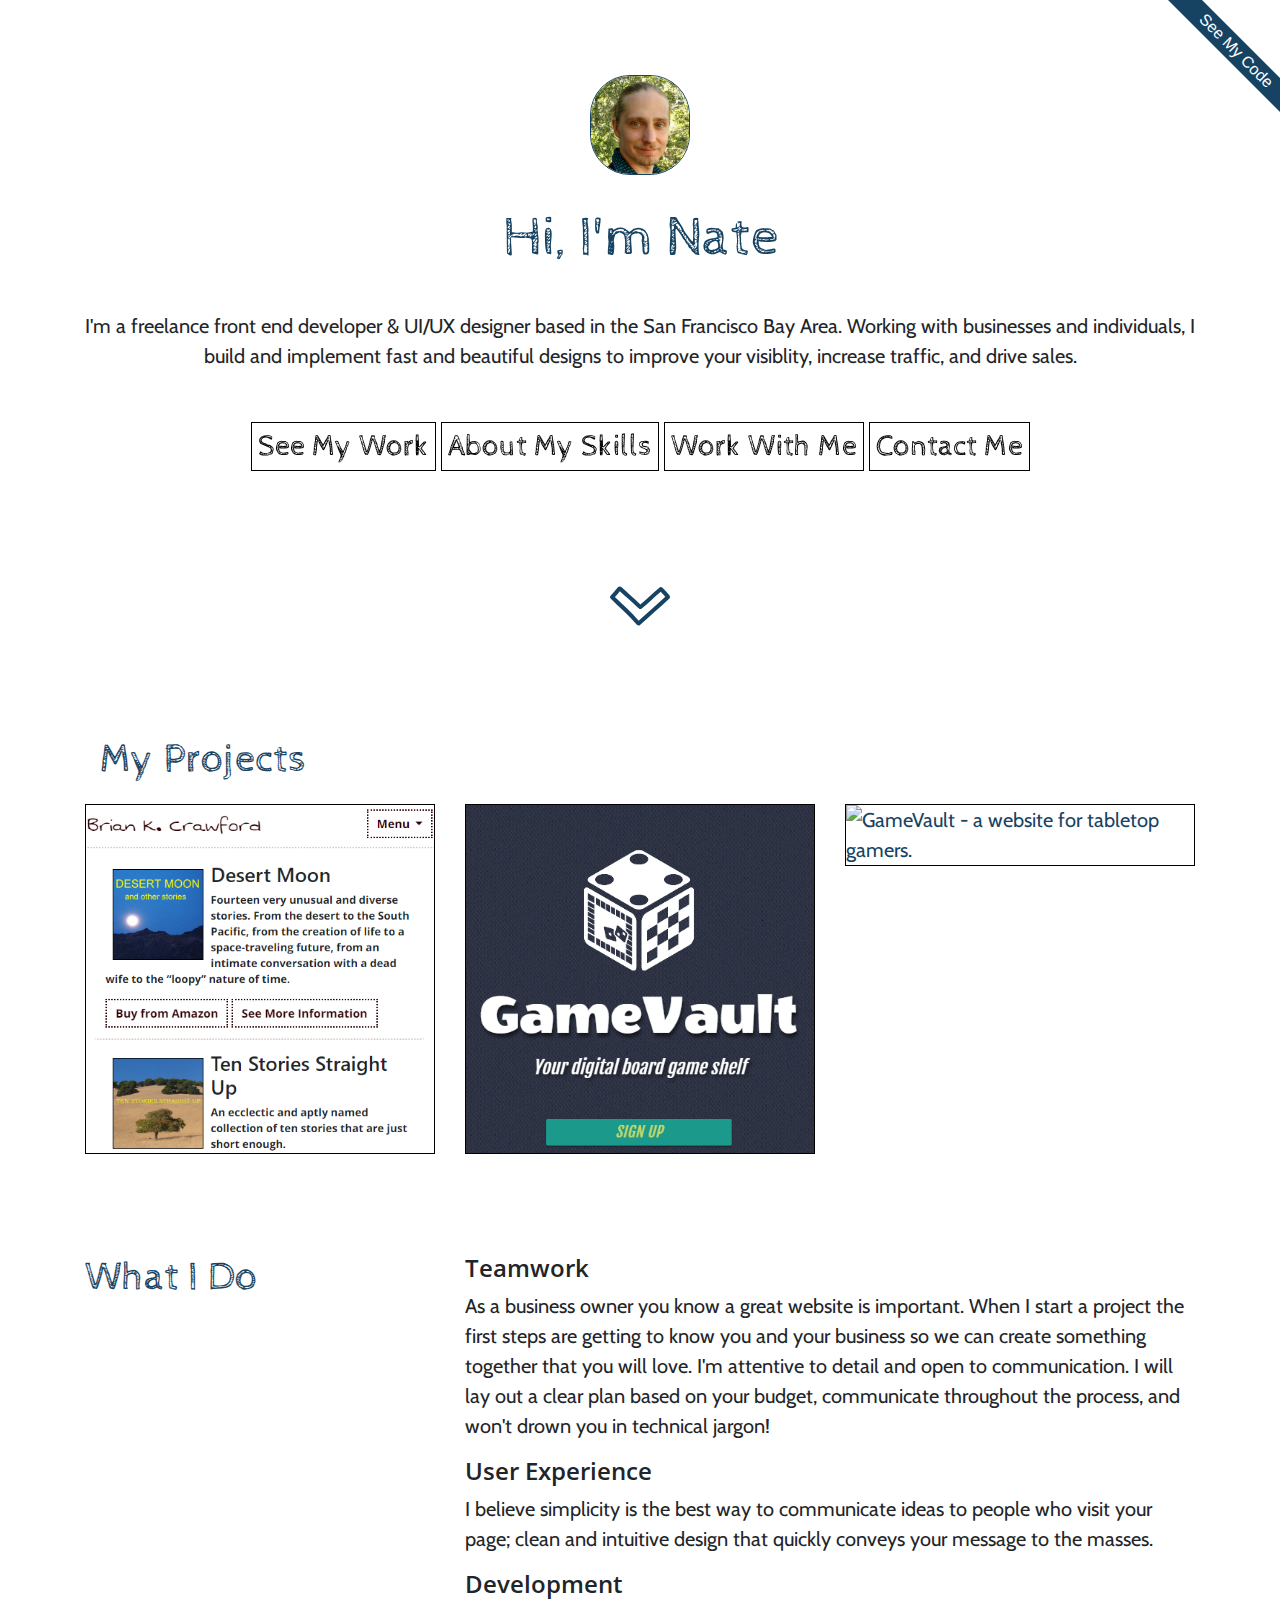
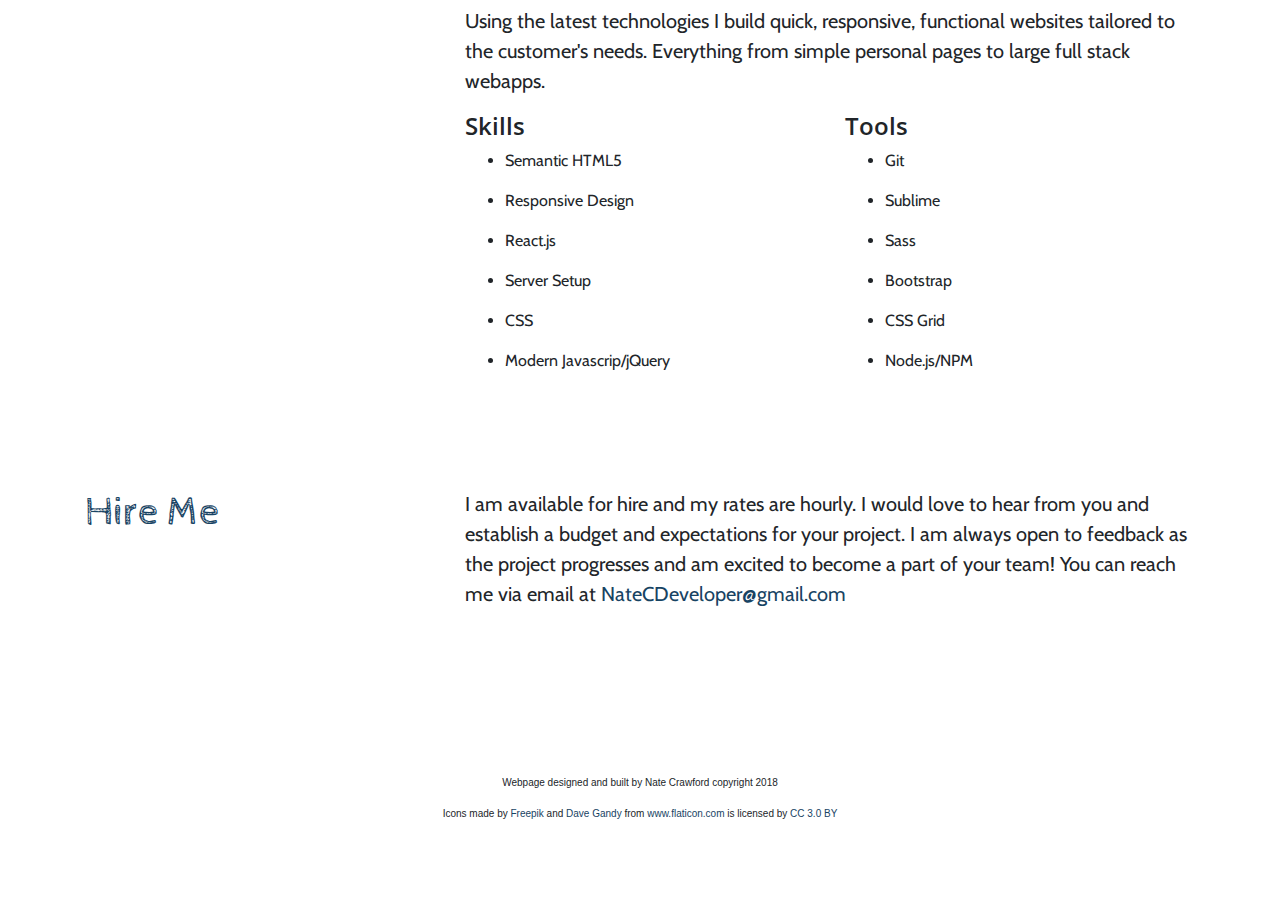
==== index.html @ 7523b6d5 "mobile and large views have portait" ====
<!DOCTYPE html>
<html lang="en">
  <head>

    <meta charset="UTF-8">
    <meta name="viewport" content="width=device-width, initial-scale=1.0"/>
    <meta name="Copyright" content="Copyright Nathan Crawford 2018. All Rights Reserved."/>
    <meta name="Author" content="Nathan Crawford"/>
    <meta name="Description" content="I'm Nate, a freelance web developer based in Marin County."/>
    <meta name="viewport" content="width=device-width, initial-scale=1.0">
    <link rel="icon" href="./favicon.ico" type="image/x-icon"/>
    <title>Nathan Crawford | Homepage</title>
    <!-- Import Fonts -->
      <link rel="stylesheet"
            href="https://fonts.googleapis.com/css?family=Open+Sans:400,700|Cabin+Sketch|Cabin">
    <!-- Bootstrap CDN -->
      <link rel="stylesheet"
            href="https://maxcdn.bootstrapcdn.com/bootstrap/4.0.0/css/bootstrap.min.css"
            integrity="sha384-Gn5384xqQ1aoWXA+058RXPxPg6fy4IWvTNh0E263XmFcJlSAwiGgFAW/dAiS6JXm"
            crossorigin="anonymous">
    <!-- AOS Stylesheet -->
      <link rel="stylesheet"
            media="screen and (min-width: 800px)"
            href="./aos/aos.css">
    <!-- Stylesheet -->
      <link rel="stylesheet" href="css/style.css">

  </head>
  <body>

    <div id="top-right-ribbon" data-aos="fade-left">
      <a target="_blank" href="https://github.com/ArbutusNate">
        <img class="gh-mark" src="./assets/github-logo.svg"></img>
        </br>
        <div id="ribbon-interior">
          <p>See My Code</p>
        </div>
      </a>
    </div>

    <div id="img-frame" class="container" data-aos="fade-right">
      <img src="./assets/me_pic_cropped.jpg" alt="Nate, your friendly neighborhood coder!" id="profile-pic">
    </div>

    <section class="container text-center" id="intro" data-aos="fade-down">
        <div>
          <h1> Hi, I'm Nate </h1>
        </div>

        <div>
          <p> I'm a freelance front end developer & UI/UX designer based in the San Francisco Bay Area. Working with businesses and individuals, I build and implement fast and beautiful designs to improve your visiblity, increase traffic, and drive sales.</p>
        </div>

        <div class="center-block">
          <button class="hvr-sweep-to-right" data-name="#work">See My Work</button>
          <button class="hvr-sweep-to-right" data-name="#about">About My Skills</button>
          <button class="hvr-sweep-to-right" data-name="#hire">Work With Me</button>
          <button class="hvr-sweep-to-right" href="mailto:natecdeveloper@gmail.com">Contact Me</button>
        </div>
    </section>

    <div class="text-center" data-aos="fade-down">
      <img id="down-arrow" src="./assets/down-arrow-sketch.svg" alt="down-arrow-icon"/>
    </div>

    <section class="container" id="work" data-aos="fade-left">

        <div class="col-sm-4">
          <h3> My Projects </h3>
        </div>

      <div class="row justify-content-center">
        <div class="col-xs-4 col-md-4 work-link justify-content-center">
          <a href="https://briancrawford.info">
            <img src="./assets/brian-home-edit.png"
              alt="briancrawford.info - a page for a local author."
              class="img-responsive"/>
          </a>
        </div>
        <div class="col-xs-4 col-md-4 work-link justify-content-center">
          <a href="https://game-vault.herokuapp.com/">
            <img src="./assets/bg-home-edit.png"
              alt="GameVault - a website for tabletop gamers."
              class="img-responsive">
          </a>
        </div>
        <div class="col-xs-4 col-md-4 work-link justify-content-center">
          <a href="https://arthub-project.herokuapp.com/">
            <img src="./assets/arthub-home.PNG"
              alt="GameVault - a website for tabletop gamers."
              class="img-responsive">
          </a>
        </div>
      </div>

    </section>

    <section class="container" id="about" data-aos="fade-right">

      <div class="row">
          <div class="col-sm-4">
            <h3> What I Do </h3>
          </div>

          <div class="col-sm-8">

            <h4> Teamwork </h4>
            <p> As a business owner you know a great website is important. When I start a project the first steps are getting to know you and your business so we can create something together that you will love. I'm attentive to detail and open to communication. I will lay out a clear plan based on your budget, communicate throughout the process, and won't drown you in technical jargon!  </p>

            <h4> User Experience </h4>
            <p> I believe simplicity is the best way to communicate ideas to people who visit your page; clean and intuitive design that quickly conveys your message to the masses. </p>

            <h4> Development </h4>
            <p> Using the latest technologies I build quick, responsive, functional websites tailored to the customer's needs. Everything from simple personal pages to large full stack webapps. </p>

            <div class="row">

              <div class="col">
                <h4> Skills </h4>
                <ul>
                  <li>
                    <p> Semantic HTML5 </p>
                  </li>
                  <li>
                    <p> Responsive Design </p>
                  </li>
                  <li>
                    <p> React.js </p>
                  </li>
                  <li>
                    <p> Server Setup </p>
                  </li>
                  <li>
                    <p> CSS </p>
                  </li>
                  <li>
                    <p> Modern Javascrip/jQuery </p>
                  </li>
                </ul>
              </div>

              <div class="col">
                <h4> Tools </h4>
                <ul>
                  <li>
                    <p> Git </p>
                  </li>
                  <li>
                    <p> Sublime </p>
                  </li>
                  <li>
                    <p> Sass </p>
                  </li>
                  <li>
                    <p> Bootstrap </p>
                  </li>
                  <li>
                    <p> CSS Grid </p>
                  </li>
                  <li>
                    <p> Node.js/NPM </p>
                  </li>
                </ul>
              </div>

            </div>
          </div>
      </div>

    </section>

    <section class="container" id="hire" data-aos="fade-left">

      <div class="row">

        <div class="col-sm-4">
          <h3> Hire Me </h3>
        </div>
        <div class="col-sm-8">
          <p> I am available for hire and my rates are hourly. I would love to hear from you and establish a budget and expectations for your project. I am always open to feedback as the project progresses and am excited to become a part of your team! You can reach me via email at <a href="mailto:NateCDeveloper@gmail.com">NateCDeveloper@gmail.com</a> </p>
        </div>

      </div>

    </section>

    <div id="footer" class="text-center" data-aos="fade-down">

      <p> Webpage designed and built by Nate Crawford copyright 2018 </p>
        <!-- Icon Attributions -->
      <p>Icons made by <a href="http://www.freepik.com" title="Freepik">Freepik</a> and <a href="https://www.flaticon.com/authors/dave-gandy" title="Dave Gandy">Dave Gandy</a> from <a href="https://www.flaticon.com/" title="Flaticon">www.flaticon.com</a> is licensed by <a href="http://creativecommons.org/licenses/by/3.0/" title="Creative Commons BY 3.0" target="_blank">CC 3.0 BY</a></p>
    </div>

  <!-- JS Scripts -->
    <!-- JQuery -->
    <script
      src="https://code.jquery.com/jquery-3.3.1.min.js"
      integrity="sha256-FgpCb/KJQlLNfOu91ta32o/NMZxltwRo8QtmkMRdAu8="
      crossorigin="anonymous">
    </script>
    <!-- Popper for Botstrap -->
    <script
      src="https://cdnjs.cloudflare.com/ajax/libs/popper.js/1.12.9/umd/popper.min.js"
      integrity="sha384-ApNbgh9B+Y1QKtv3Rn7W3mgPxhU9K/ScQsAP7hUibX39j7fakFPskvXusvfa0b4Q"
      crossorigin="anonymous">
    </script>
    <!-- Bootstrap CDN -->
    <script async
      src="https://maxcdn.bootstrapcdn.com/bootstrap/4.0.0/js/bootstrap.min.js"
      integrity="sha384-JZR6Spejh4U02d8jOt6vLEHfe/JQGiRRSQQxSfFWpi1MquVdAyjUar5+76PVCmYl"
      crossorigin="anonymous">
    </script>
    <!-- AOS -->
    <script src="./aos/aos.js"></script>
    <script>

    </script>
    <!-- Custom JS -->
    <script async src="./app.js"></script>

  </body>
---- css/style.css ----
html, body {
  overflow-x: hidden;
}

h1 {
  margin-bottom: 40px;
  font-size: 55px;
}

h3 {
  margin-bottom: 20px;
  font-size: 40px;
}

h1, h3, button {
  font-family: 'Cabin Sketch', cursive;
  color: #174363;
}

h4 {
  font-family: 'Open Sans', sans-serif;
  font-weight: 600;
}

section {
  display: block;
/*  max-width: 1000px;
  margin-left: auto;
  margin-right: auto;*/
  font-family: 'Cabin', sans-serif;
  font-size: 20px;
  margin-bottom: 50px;
}

button {
  border: 1px solid black;
  background: none;
  color: black;
  font-size: 30px;
}

a, a:hover, a:visited, a:link, a:active {
  color: #174363;
  text-decoration: none;
}

li {
  font-size: 15px;
}

#ribbon-interior {
  visibility: hidden;
}

.gh-mark {
  position: absolute;
  top: 10px;
  right: 10px;
  height: 40px;
}

#img-frame {
  width: 20%;
  height: 100px;
  overflow: hidden;
  border-radius: 40px;
  border: 1px solid #174363;
}

#profile-pic {
  position: relative;
  height: 170px;
  top: 0px;
  left: -21px;
}

#intro {
    margin-top: 30px;
}

#down-arrow {
  max-width: 20%;
}

.work-link img {
  width: 100%;
  margin: 10px auto;
  display: inline;
  padding: 0px;
  border: 1px solid black;
}

#hire {
  margin-bottom: 150px;
}

@media screen and (min-width: 900px) {
  section {
    margin: 100px 0px;
  }

  button {
    margin: 35px 0px;
  }

  li {
    font-size: initial;
  }

  #img-frame {
    height: 100px;
    width: 100px;
    margin-top: 75px;
  }

  #profile-pic {
    left: -16px;
    height: 120px;
  }

  #top-right-ribbon {
    position: absolute;
    z-index: 100;
    top: -210px;
    right: -145px;
    width: 300px;
    height: 400px;
  }

  #ribbon-interior {
    visibility: visible;
    background: #174363;
    position: relative;
    top: 185px;
    right: 39px;
    text-align: center;
    margin-top: 0px;
    transform: rotate(45deg);
    -webkit-transform: rotate(45deg);
  }

  .gh-mark {
    position: relative;
    top: 185px;
    right: -125px;
    height: 64px;
    visibility: hidden;
  }

  #top-right-ribbon a {
    color: white;
  }

  #intro {
    margin-bottom: 70px;
  }

  #down-arrow {
    height: 60px;
  }

  .work-link img {
    width: 100%;
    margin: auto;
  }

  #work {
    height: 20%;
  }

  #footer {
    margin-bottom: 80px;
  }

  #footer p {
    font-size: 10px;
  }

}

/*Button Animations*/

/* Sweep To Right */
.hvr-sweep-to-right {
  display: inline-block;
  vertical-align: middle;
  -webkit-transform: perspective(1px) translateZ(0);
  transform: perspective(1px) translateZ(0);
  box-shadow: 0 0 1px rgba(0, 0, 0, 0);
  position: relative;
  -webkit-transition-property: color;
  transition-property: color;
  -webkit-transition-duration: 0.5s;
  transition-duration: 0.5s;
}
.hvr-sweep-to-right:before {
  content: "";
  position: absolute;
  z-index: -1;
  top: 0;
  left: 0;
  right: 0;
  bottom: 0;
  background: #174363;
  -webkit-transform: scaleX(0);
  transform: scaleX(0);
  -webkit-transform-origin: 0 50%;
  transform-origin: 0 50%;
  -webkit-transition-property: transform;
  transition-property: transform;
  -webkit-transition-duration: 0.5s;
  transition-duration: 0.5s;
  -webkit-transition-timing-function: ease-out;
  transition-timing-function: ease-out;
}
.hvr-sweep-to-right:hover, .hvr-sweep-to-right:focus, .hvr-sweep-to-right:active {
  color: white;
}
.hvr-sweep-to-right:hover:before, .hvr-sweep-to-right:focus:before, .hvr-sweep-to-right:active:before {
  -webkit-transform: scaleX(1);
  transform: scaleX(1);
}
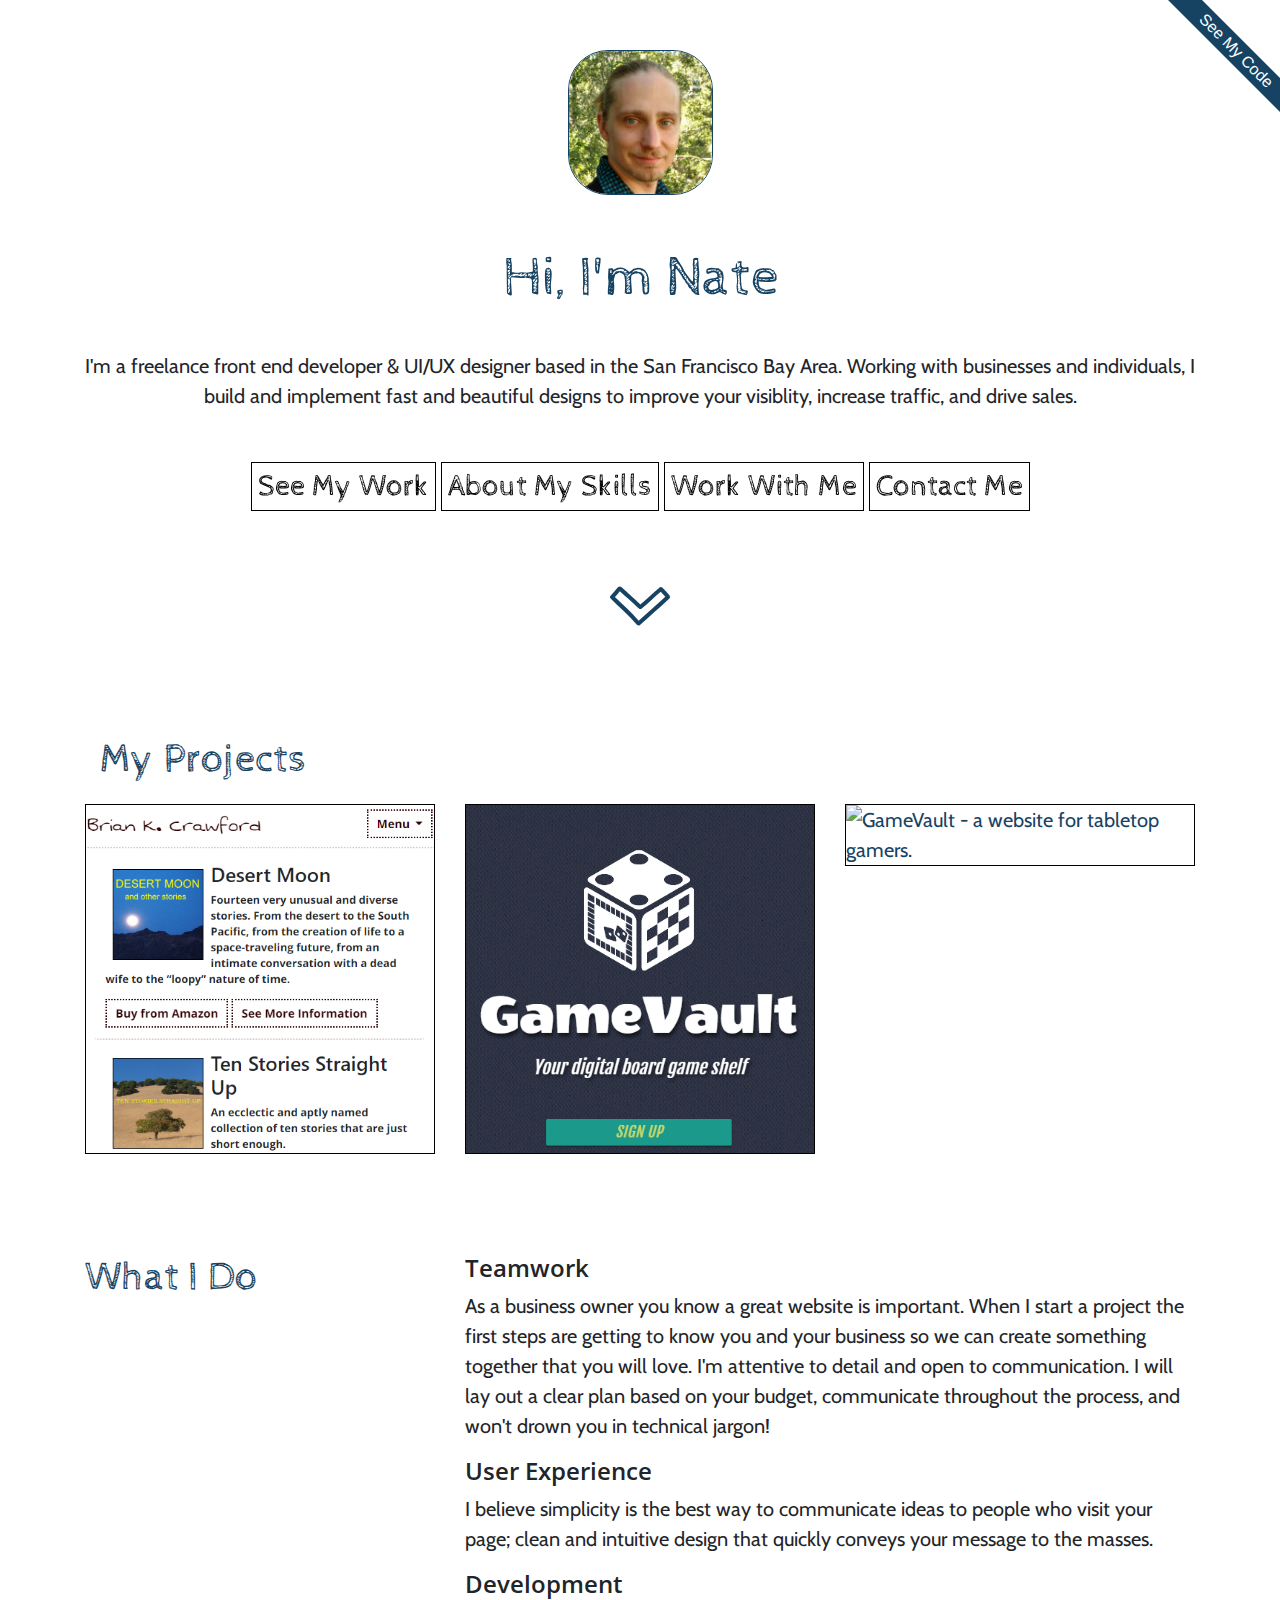
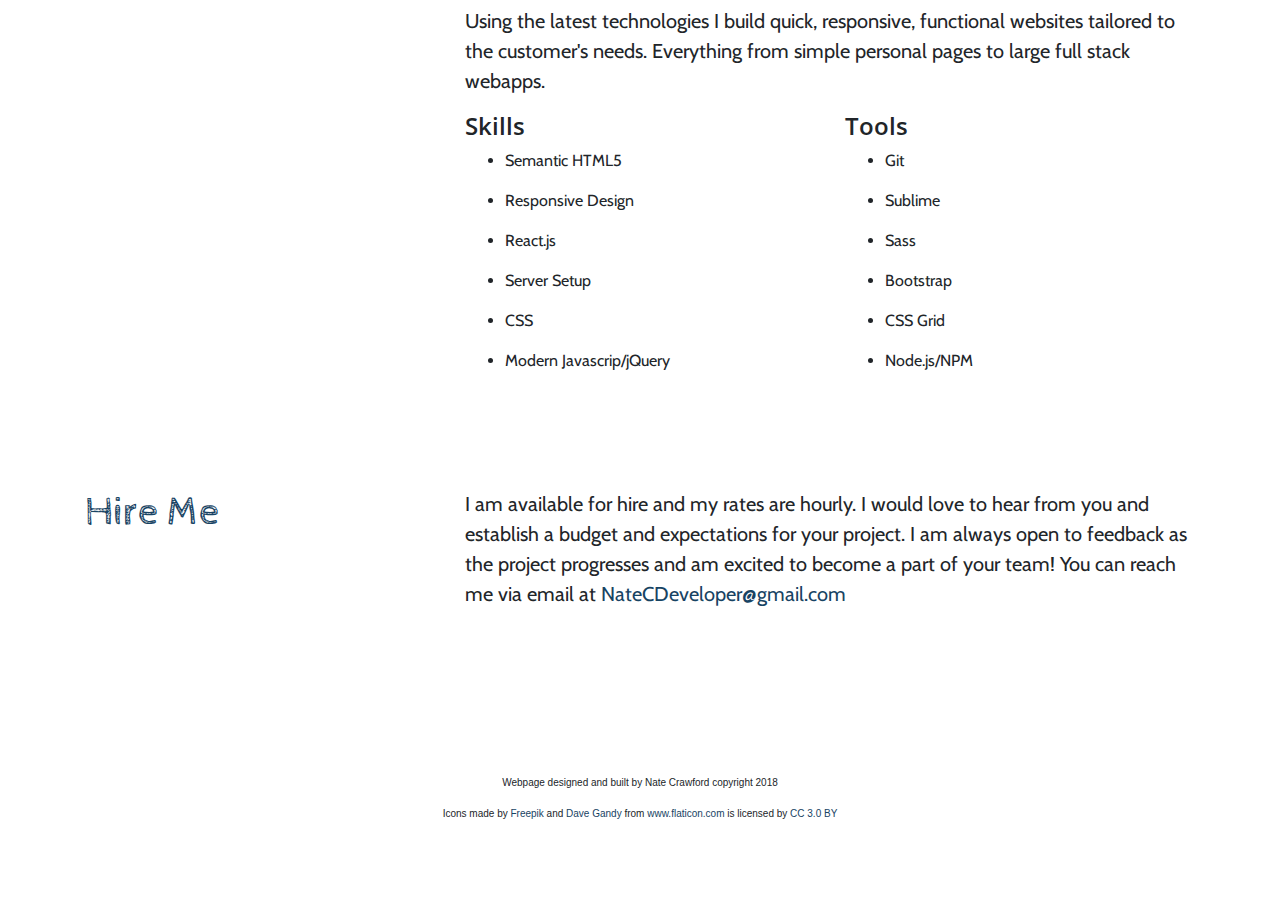
==== commit ac54c912: "adding smaller images to improve load time on some devices" ====
--- a/index.html
+++ b/index.html
@@ -38,8 +38,9 @@
       </a>
     </div>
 
-    <div id="img-frame" class="container" data-aos="fade-right">
-      <img src="./assets/me_pic_cropped.jpg" alt="Nate, your friendly neighborhood coder!" id="profile-pic">
+    <div id="img-frame" class="justify-content-center flip" data-aos="fade-right">
+      <img src="./assets/me_pic_640.jpg" alt="Nate, your friendly neighborhood coder!" id="profile-pic" class="flip-front">
+      <div class="flip-back">Whut? </div>
     </div>
 
     <section class="container text-center" id="intro" data-aos="fade-down">
--- a/css/style.css
+++ b/css/style.css
@@ -60,14 +60,17 @@
 }
 
 #img-frame {
-  width: 20%;
-  height: 100px;
+  /*width: 20%;*/
+  width: 132px;
+  height: 163px;
   overflow: hidden;
   border-radius: 40px;
   border: 1px solid #174363;
+  margin: auto;
 }
 
 #profile-pic {
+  /*content: url(../assets/me_pic_640.jpg);*/
   position: relative;
   height: 170px;
   top: 0px;
@@ -94,6 +97,14 @@
   margin-bottom: 150px;
 }
 
+#footer {
+  /*margin-bottom: 80px;*/
+}
+
+#footer p {
+  font-size: 9px;
+}
+
 @media screen and (min-width: 900px) {
   section {
     margin: 100px 0px;
@@ -108,14 +119,27 @@
   }
 
   #img-frame {
-    height: 100px;
-    width: 100px;
-    margin-top: 75px;
+    height: 145px;
+    width: 145px;
+    /*margin-top: 75px;*/
+    margin: 50px auto;
   }
 
   #profile-pic {
-    left: -16px;
-    height: 120px;
+    /*content: url("../assets/me_pic.jpg");*/
+    height: 170px;
+    top: 0px;
+    left: -4px;
+    width: 104%;
+    height: 104%;
+  }
+
+  .flip {
+    z-index: 10000;
+  }
+
+  #flip-back {
+    visibility: hidden;
   }
 
   #top-right-ribbon {
@@ -152,7 +176,7 @@
   }
 
   #intro {
-    margin-bottom: 70px;
+    margin-bottom: 30px;
   }
 
   #down-arrow {
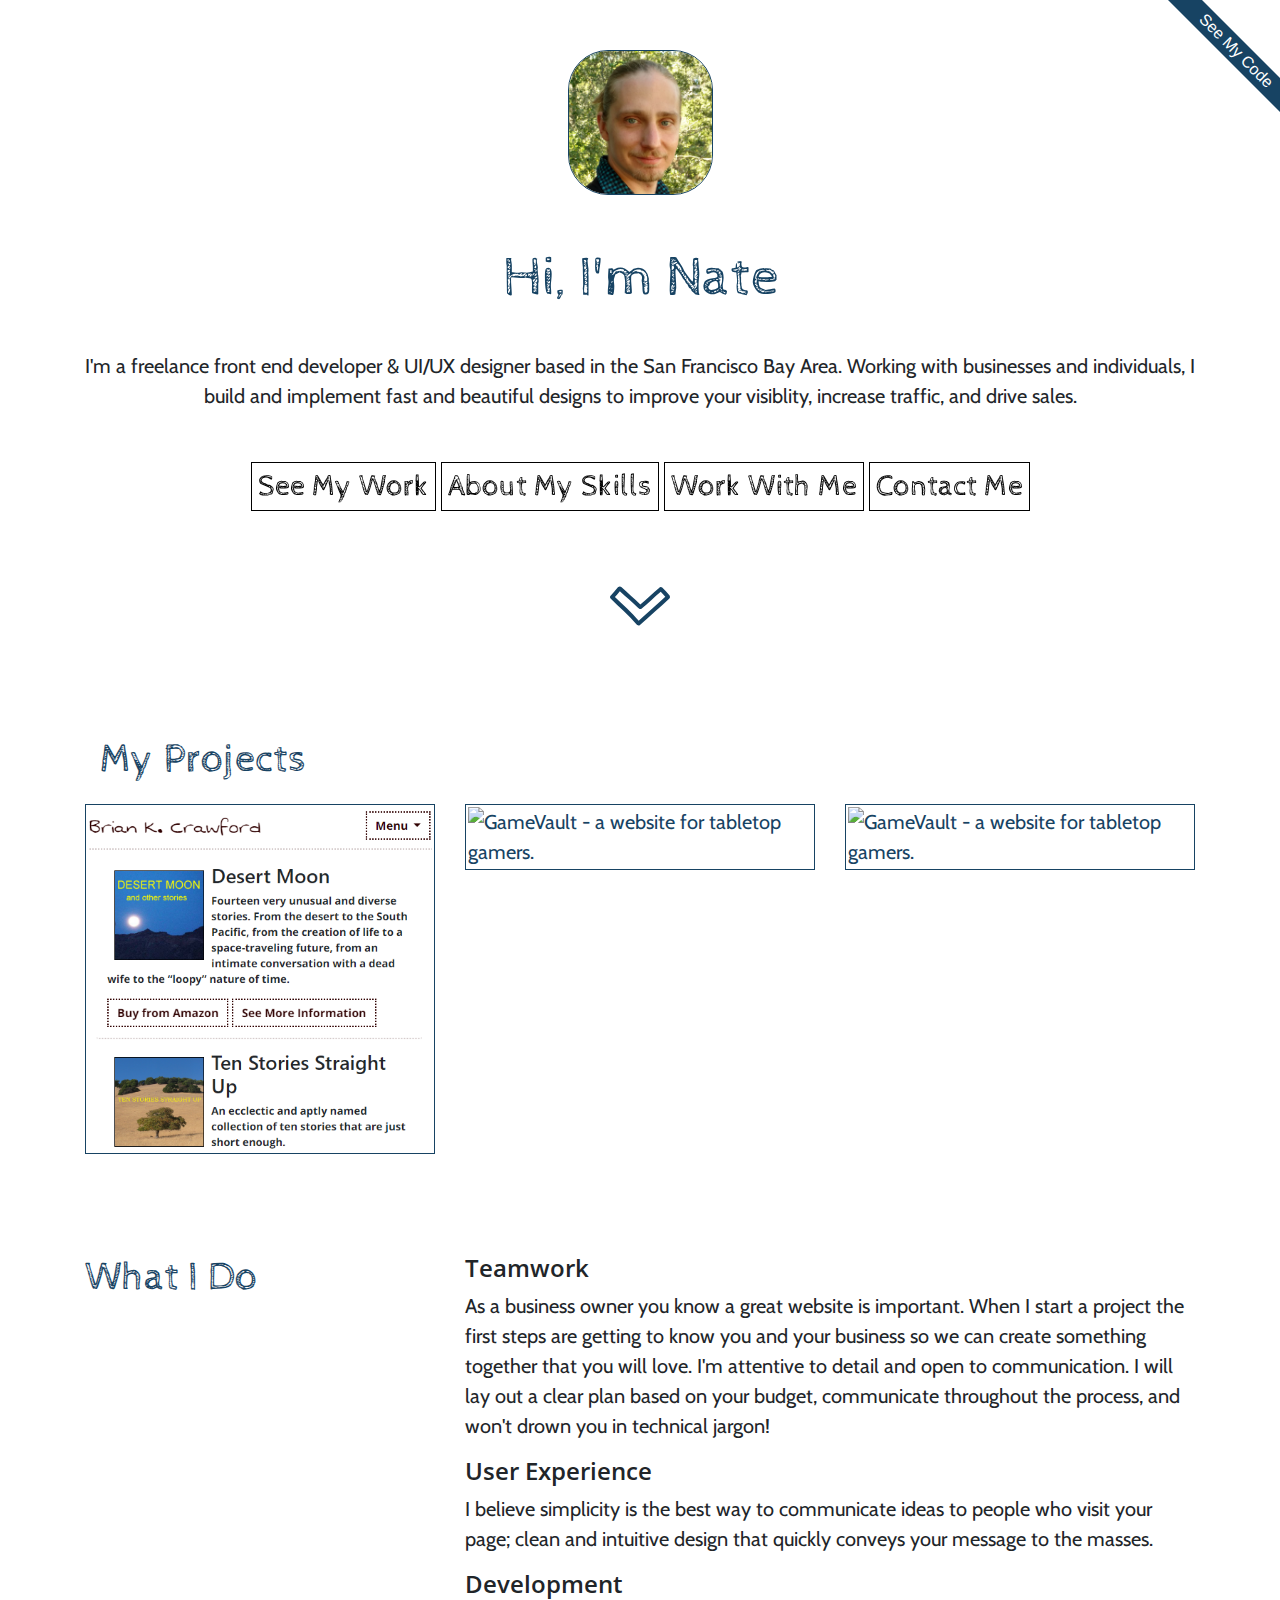
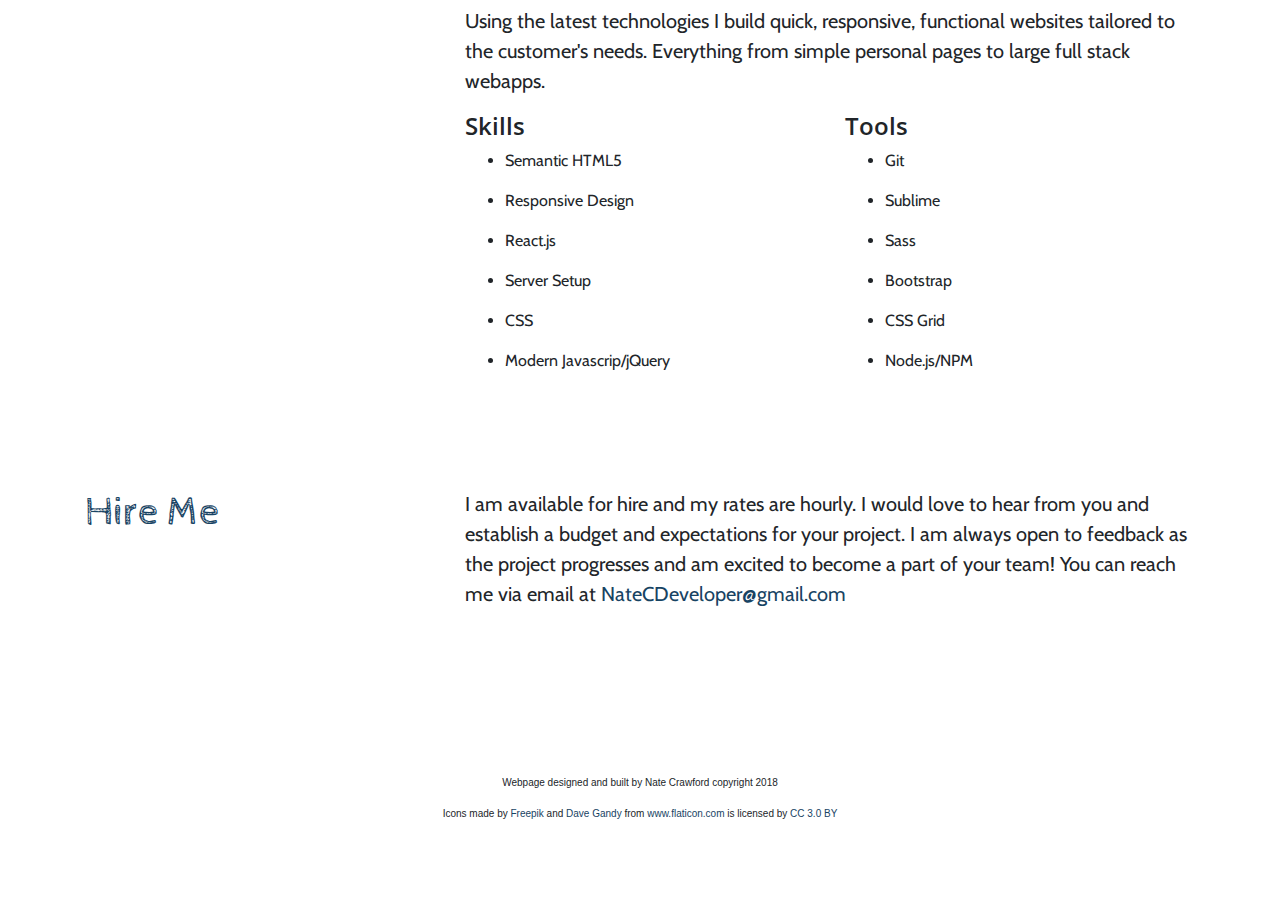
==== commit b533c5ff: "More javascript changes, tweaked media queries for tablet/med screens" ====
--- a/index.html
+++ b/index.html
@@ -20,7 +20,7 @@
             crossorigin="anonymous">
     <!-- AOS Stylesheet -->
       <link rel="stylesheet"
-            media="screen and (min-width: 800px)"
+            media="screen and (min-width: 767px)"
             href="./aos/aos.css">
     <!-- Stylesheet -->
       <link rel="stylesheet" href="css/style.css">
@@ -28,7 +28,7 @@
   </head>
   <body>
 
-    <div id="top-right-ribbon" data-aos="fade-left">
+    <div id="top-right-ribbon" data-action="stopped" data-status="hidden" data-aos="fade-left">
       <a target="_blank" href="https://github.com/ArbutusNate">
         <img class="gh-mark" src="./assets/github-logo.svg"></img>
         </br>
@@ -38,7 +38,7 @@
       </a>
     </div>
 
-    <div id="img-frame" class="justify-content-center flip" data-aos="fade-right">
+    <div id="img-frame" class="justify-content-center flip" data-action="stopped" data-aos="fade-right">
       <img src="./assets/me_pic_640.jpg" alt="Nate, your friendly neighborhood coder!" id="profile-pic" class="flip-front">
       <div class="flip-back">Whut? </div>
     </div>
@@ -80,7 +80,7 @@
         </div>
         <div class="col-xs-4 col-md-4 work-link justify-content-center">
           <a href="https://game-vault.herokuapp.com/">
-            <img src="./assets/bg-home-edit.png"
+            <img src="./assets/bg-home-250.png"
               alt="GameVault - a website for tabletop gamers."
               class="img-responsive">
           </a>
--- a/css/style.css
+++ b/css/style.css
@@ -89,8 +89,8 @@
   width: 100%;
   margin: 10px auto;
   display: inline;
-  padding: 0px;
-  border: 1px solid black;
+  padding: 2px;
+  border: 1px solid #174363;
 }
 
 #hire {
@@ -105,7 +105,7 @@
   font-size: 9px;
 }
 
-@media screen and (min-width: 900px) {
+@media screen and (min-width: 769px) {
   section {
     margin: 100px 0px;
   }
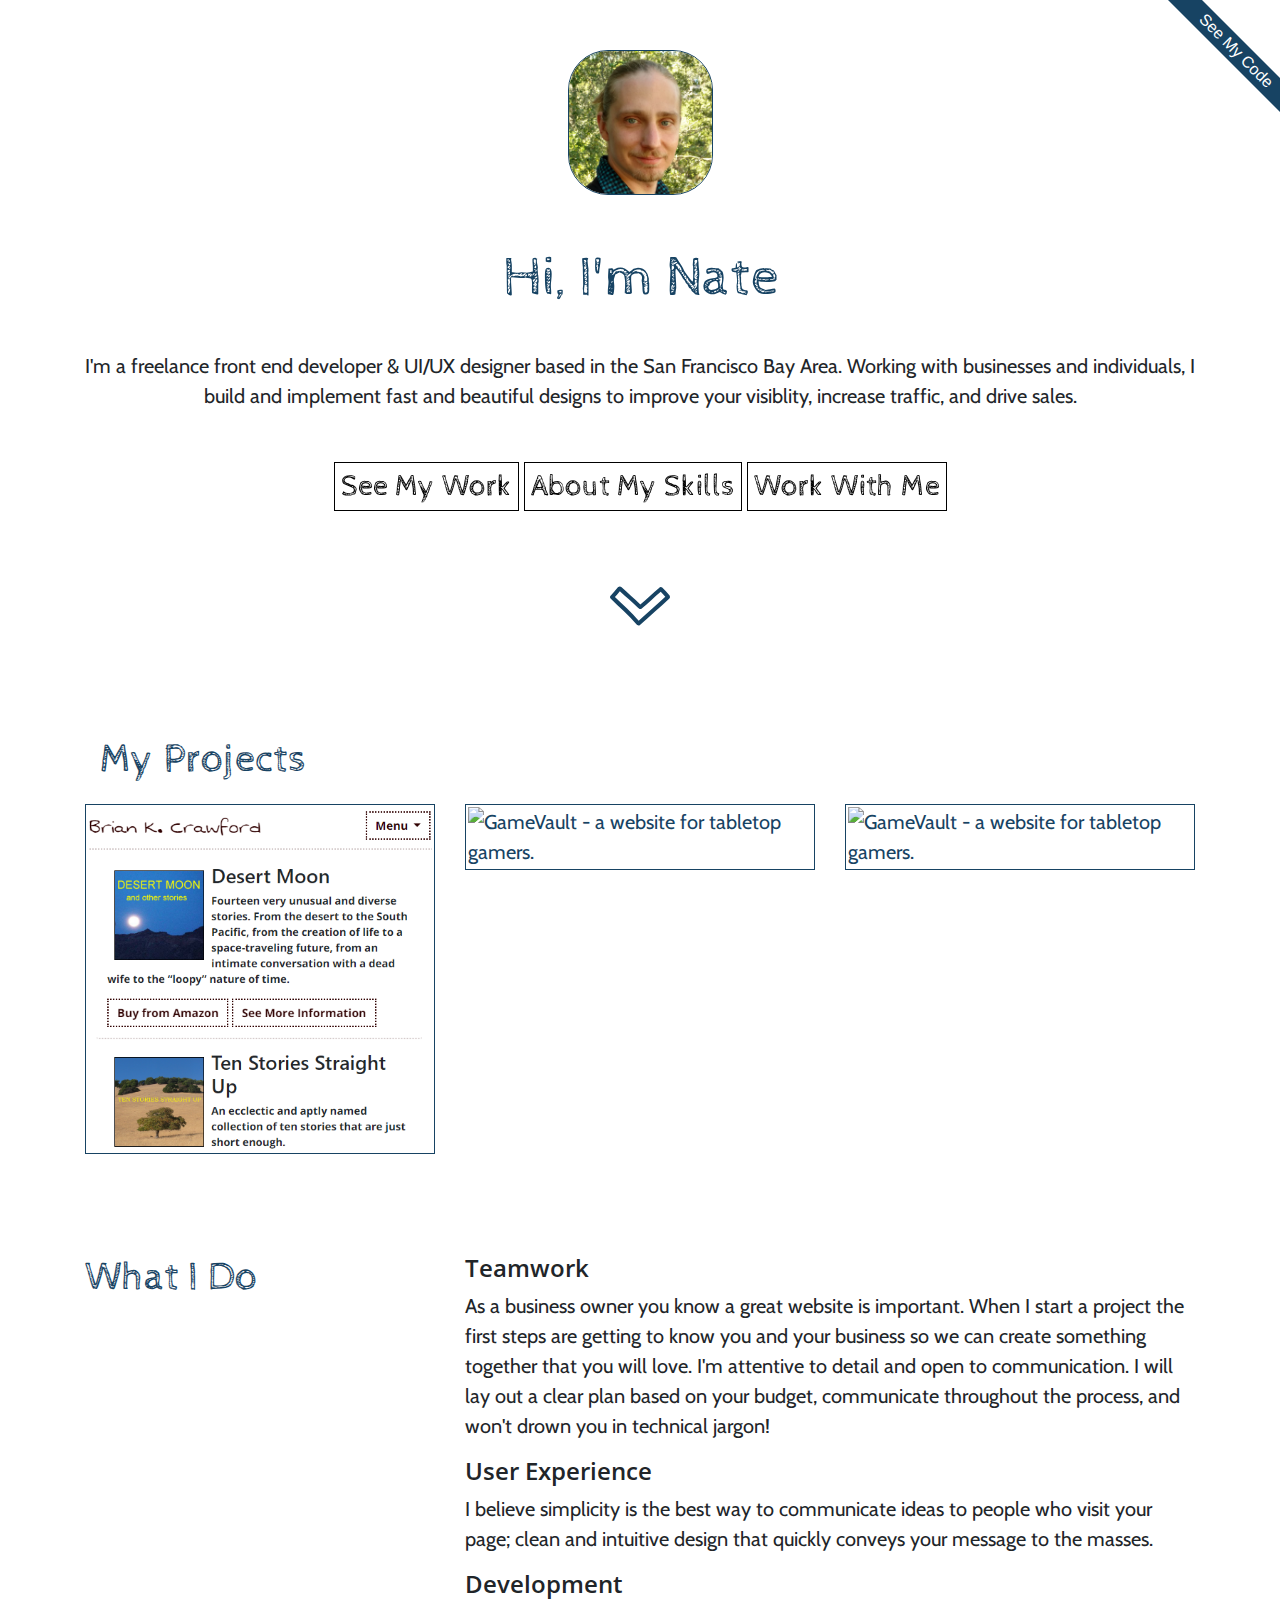
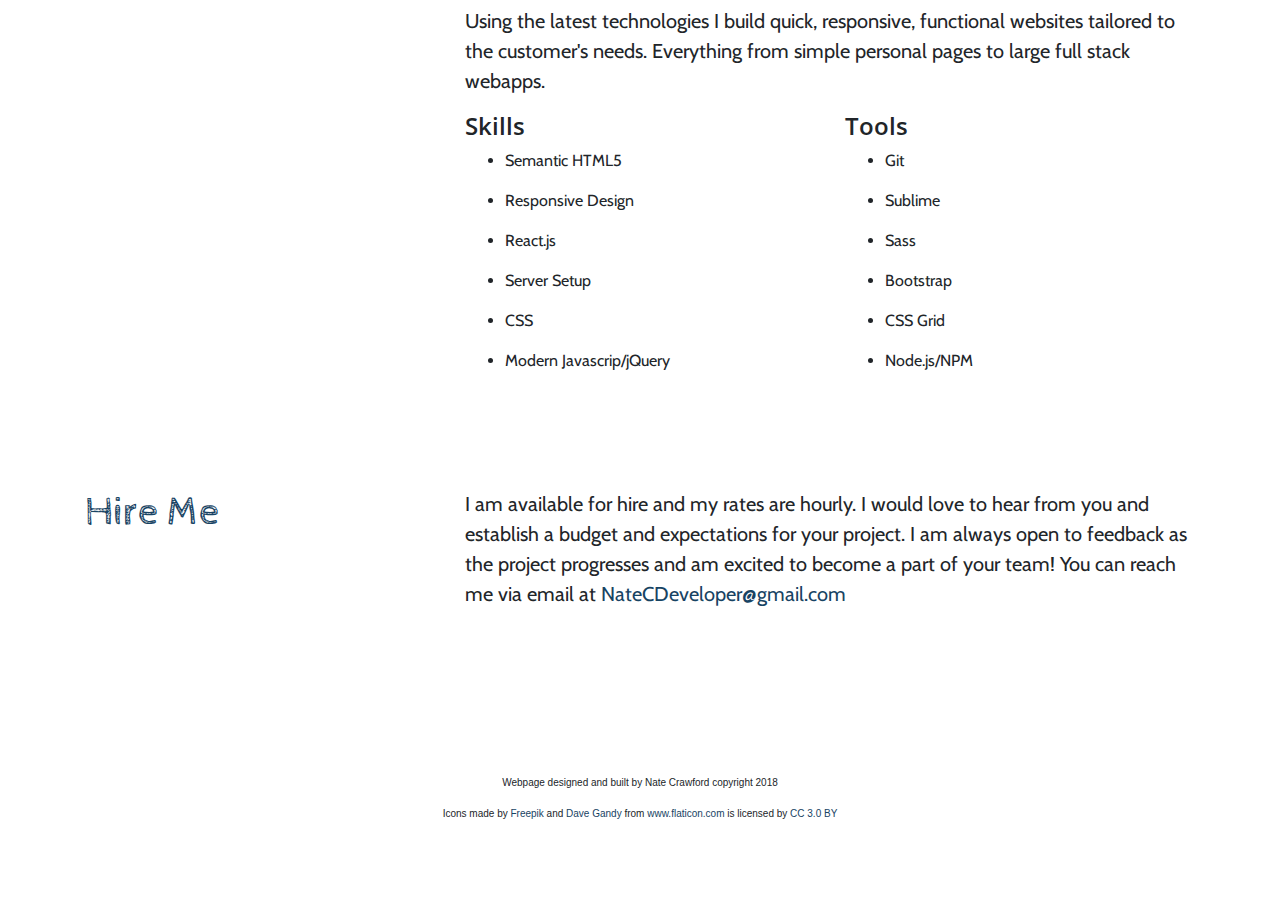
==== commit b73ec15d: "hiding email button" ====
--- a/index.html
+++ b/index.html
@@ -20,7 +20,6 @@
             crossorigin="anonymous">
     <!-- AOS Stylesheet -->
       <link rel="stylesheet"
-            media="screen and (min-width: 767px)"
             href="./aos/aos.css">
     <!-- Stylesheet -->
       <link rel="stylesheet" href="css/style.css">
@@ -28,6 +27,7 @@
   </head>
   <body>
 
+  <!-- Gitbuh Ribbon -->
     <div id="top-right-ribbon" data-action="stopped" data-status="hidden" data-aos="fade-left">
       <a target="_blank" href="https://github.com/ArbutusNate">
         <img class="gh-mark" src="./assets/github-logo.svg"></img>
@@ -38,11 +38,13 @@
       </a>
     </div>
 
+  <!-- Profile Pic -->
     <div id="img-frame" class="justify-content-center flip" data-action="stopped" data-aos="fade-right">
       <img src="./assets/me_pic_640.jpg" alt="Nate, your friendly neighborhood coder!" id="profile-pic" class="flip-front">
-      <div class="flip-back">Whut? </div>
-    </div>
-
+      <!-- <div class="flip-back">Whut? </div> -->
+    </div>
+
+  <!-- Intro -->
     <section class="container text-center" id="intro" data-aos="fade-down">
         <div>
           <h1> Hi, I'm Nate </h1>
@@ -56,36 +58,38 @@
           <button class="hvr-sweep-to-right" data-name="#work">See My Work</button>
           <button class="hvr-sweep-to-right" data-name="#about">About My Skills</button>
           <button class="hvr-sweep-to-right" data-name="#hire">Work With Me</button>
-          <button class="hvr-sweep-to-right" href="mailto:natecdeveloper@gmail.com">Contact Me</button>
-        </div>
-    </section>
-
+          <!-- <button class="hvr-sweep-to-right" href="mailto:natecdeveloper@gmail.com">Contact Me</button> -->
+        </div>
+    </section>
+
+  <!-- Down Arrow -->
     <div class="text-center" data-aos="fade-down">
       <img id="down-arrow" src="./assets/down-arrow-sketch.svg" alt="down-arrow-icon"/>
     </div>
 
-    <section class="container" id="work" data-aos="fade-left">
-
-        <div class="col-sm-4">
+  <!-- My Work -->
+    <section class="container" id="work">
+
+        <div class="col-sm-4" data-aos="fade-left">
           <h3> My Projects </h3>
         </div>
 
       <div class="row justify-content-center">
-        <div class="col-xs-4 col-md-4 work-link justify-content-center">
+        <div class="col-xs-4 col-md-4 work-link justify-content-center" data-aos="fade-right">
           <a href="https://briancrawford.info">
             <img src="./assets/brian-home-edit.png"
               alt="briancrawford.info - a page for a local author."
               class="img-responsive"/>
           </a>
         </div>
-        <div class="col-xs-4 col-md-4 work-link justify-content-center">
+        <div class="col-xs-4 col-md-4 work-link justify-content-center" data-aos="fade-up">
           <a href="https://game-vault.herokuapp.com/">
             <img src="./assets/bg-home-250.png"
               alt="GameVault - a website for tabletop gamers."
               class="img-responsive">
           </a>
         </div>
-        <div class="col-xs-4 col-md-4 work-link justify-content-center">
+        <div class="col-xs-4 col-md-4 work-link justify-content-center" data-aos="fade-left">
           <a href="https://arthub-project.herokuapp.com/">
             <img src="./assets/arthub-home.PNG"
               alt="GameVault - a website for tabletop gamers."
@@ -96,6 +100,7 @@
 
     </section>
 
+  <!-- About Section -->
     <section class="container" id="about" data-aos="fade-right">
 
       <div class="row">
@@ -170,6 +175,7 @@
 
     </section>
 
+  <!-- Work With Me -->
     <section class="container" id="hire" data-aos="fade-left">
 
       <div class="row">
@@ -185,6 +191,7 @@
 
     </section>
 
+  <!-- Footer -->
     <div id="footer" class="text-center" data-aos="fade-down">
 
       <p> Webpage designed and built by Nate Crawford copyright 2018 </p>
--- a/css/style.css
+++ b/css/style.css
@@ -24,9 +24,6 @@
 
 section {
   display: block;
-/*  max-width: 1000px;
-  margin-left: auto;
-  margin-right: auto;*/
   font-family: 'Cabin', sans-serif;
   font-size: 20px;
   margin-bottom: 50px;
@@ -37,6 +34,7 @@
   background: none;
   color: black;
   font-size: 30px;
+  margin: 3px 0px;
 }
 
 a, a:hover, a:visited, a:link, a:active {
@@ -60,7 +58,6 @@
 }
 
 #img-frame {
-  /*width: 20%;*/
   width: 132px;
   height: 163px;
   overflow: hidden;
@@ -70,7 +67,6 @@
 }
 
 #profile-pic {
-  /*content: url(../assets/me_pic_640.jpg);*/
   position: relative;
   height: 170px;
   top: 0px;
@@ -87,7 +83,6 @@
 
 .work-link img {
   width: 100%;
-  margin: 10px auto;
   display: inline;
   padding: 2px;
   border: 1px solid #174363;
@@ -98,7 +93,7 @@
 }
 
 #footer {
-  /*margin-bottom: 80px;*/
+  margin-bottom: 80px;
 }
 
 #footer p {
@@ -121,12 +116,10 @@
   #img-frame {
     height: 145px;
     width: 145px;
-    /*margin-top: 75px;*/
     margin: 50px auto;
   }
 
   #profile-pic {
-    /*content: url("../assets/me_pic.jpg");*/
     height: 170px;
     top: 0px;
     left: -4px;
@@ -190,10 +183,6 @@
 
   #work {
     height: 20%;
-  }
-
-  #footer {
-    margin-bottom: 80px;
   }
 
   #footer p {
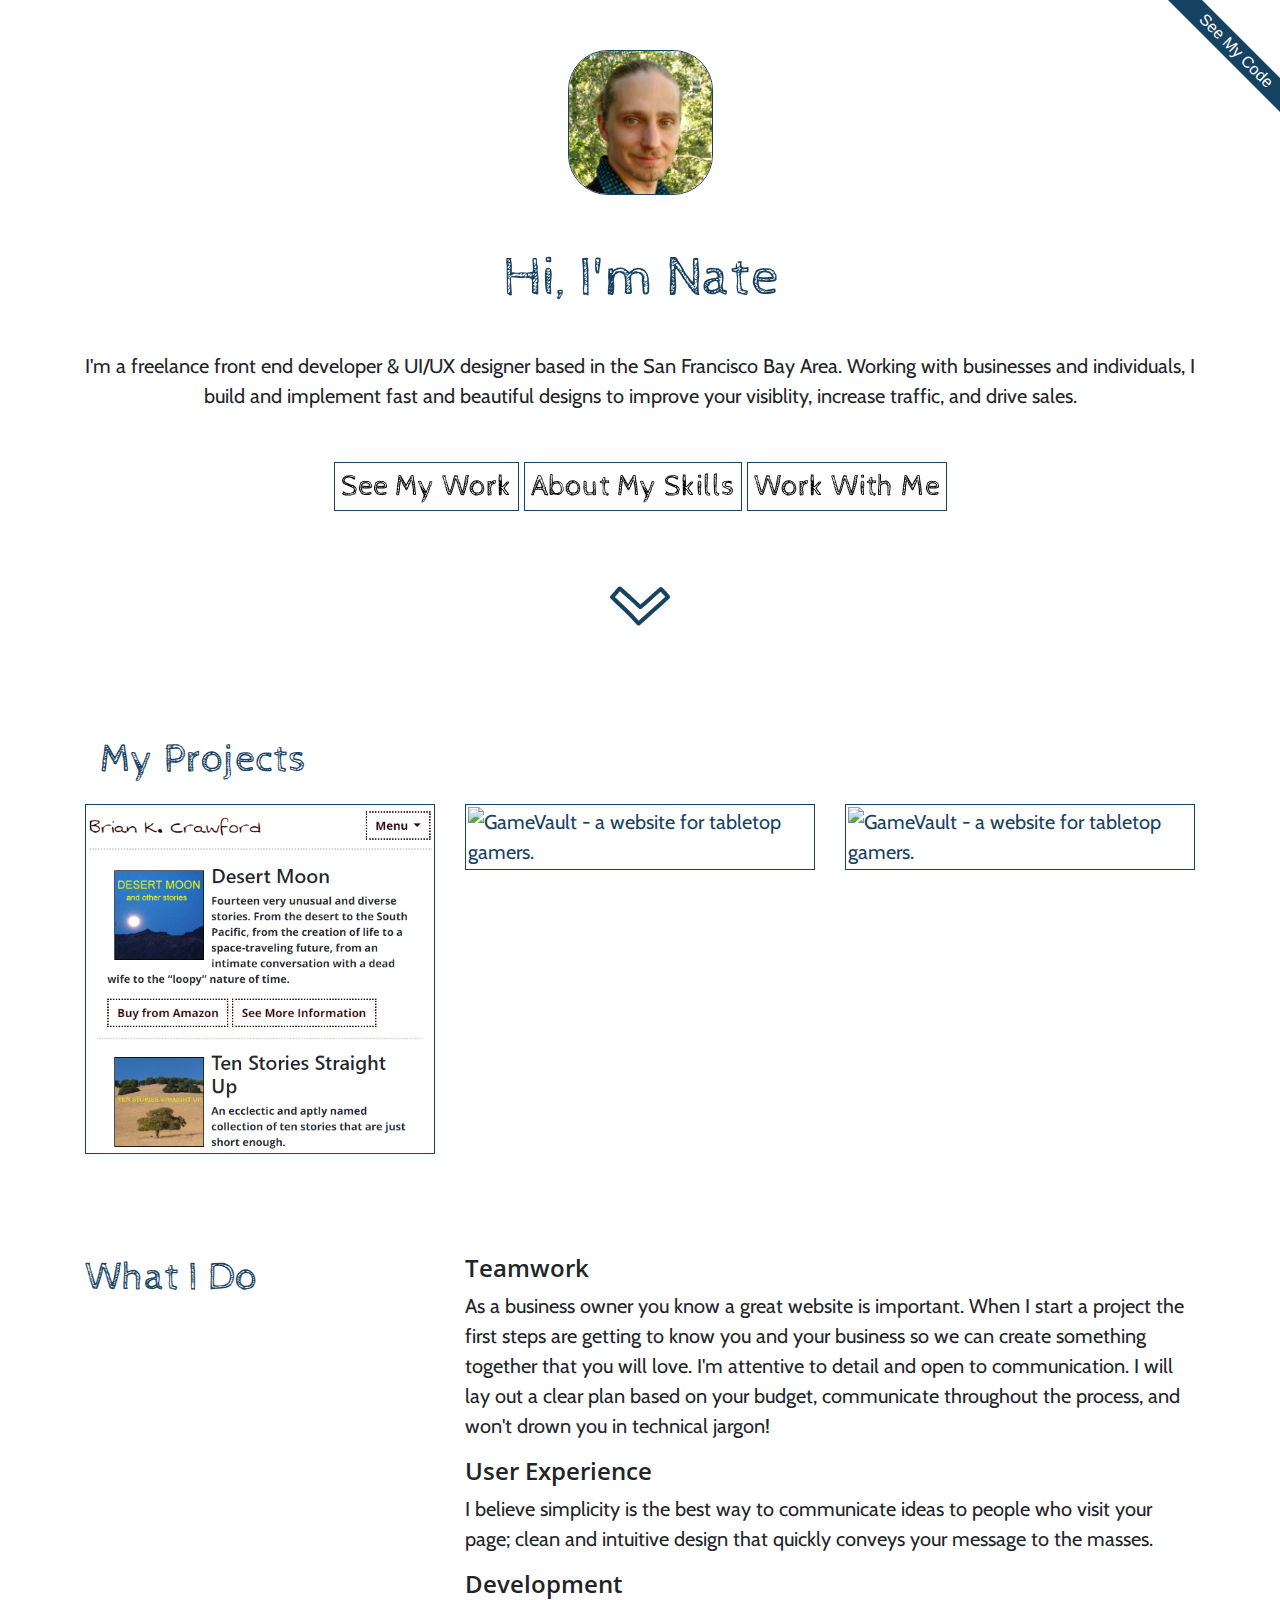
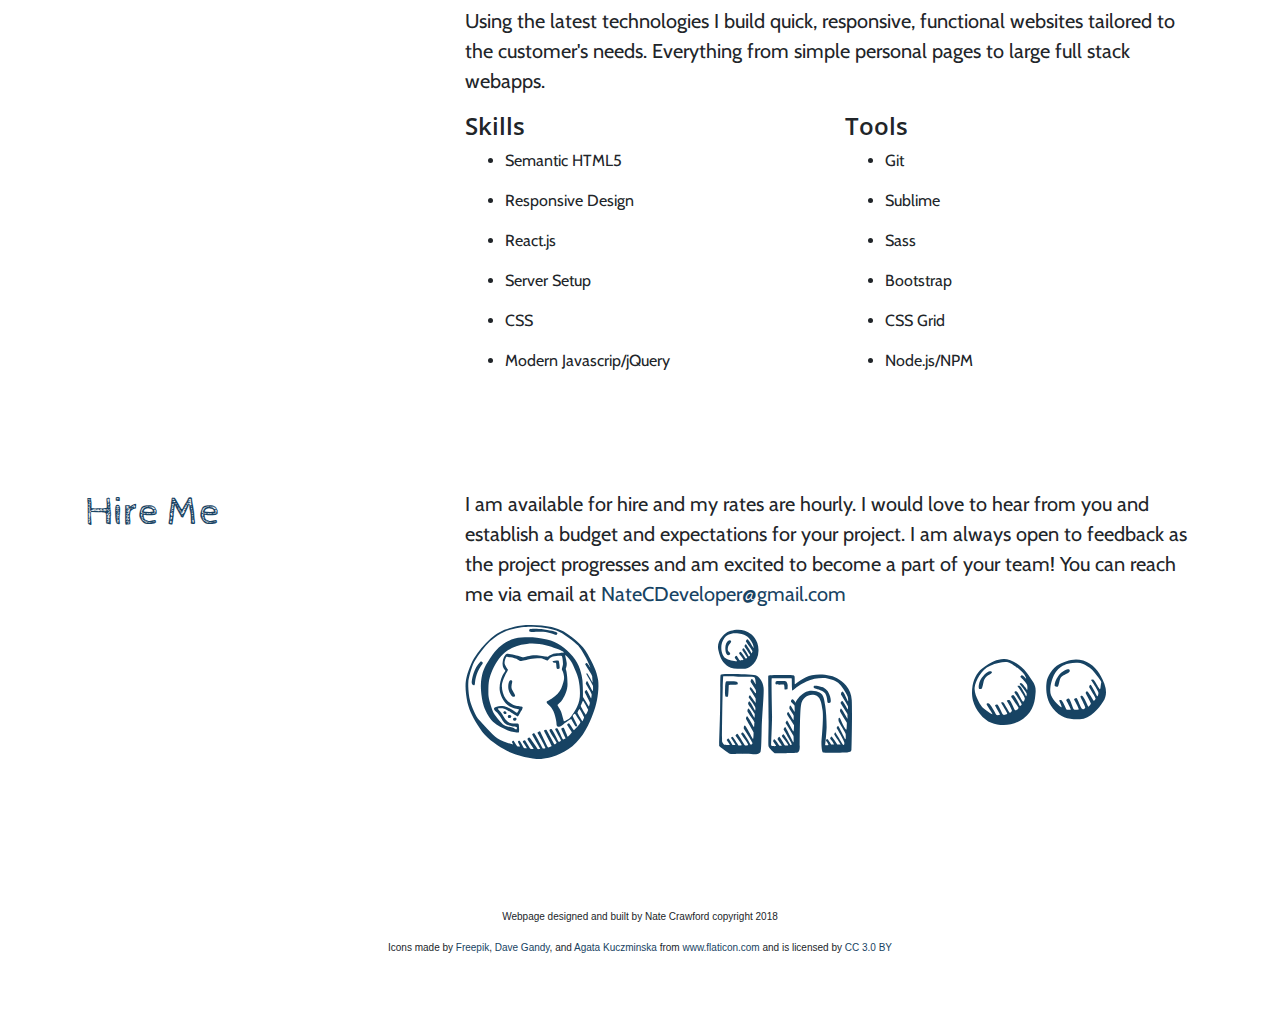
==== commit a1e78a86: "found better icons for the site!" ====
--- a/index.html
+++ b/index.html
@@ -30,7 +30,7 @@
   <!-- Gitbuh Ribbon -->
     <div id="top-right-ribbon" data-action="stopped" data-status="hidden" data-aos="fade-left">
       <a target="_blank" href="https://github.com/ArbutusNate">
-        <img class="gh-mark" src="./assets/github-logo.svg"></img>
+        <img class="gh-mark" src="./assets/github-draw-logo.svg"></img>
         </br>
         <div id="ribbon-interior">
           <p>See My Code</p>
@@ -63,7 +63,7 @@
     </section>
 
   <!-- Down Arrow -->
-    <div class="text-center" data-aos="fade-down">
+    <div class="text-center" data-aos="fade-up">
       <img id="down-arrow" src="./assets/down-arrow-sketch.svg" alt="down-arrow-icon"/>
     </div>
 
@@ -175,7 +175,7 @@
 
     </section>
 
-  <!-- Work With Me -->
+  <!-- Hire Me -->
     <section class="container" id="hire" data-aos="fade-left">
 
       <div class="row">
@@ -185,6 +185,25 @@
         </div>
         <div class="col-sm-8">
           <p> I am available for hire and my rates are hourly. I would love to hear from you and establish a budget and expectations for your project. I am always open to feedback as the project progresses and am excited to become a part of your team! You can reach me via email at <a href="mailto:NateCDeveloper@gmail.com">NateCDeveloper@gmail.com</a> </p>
+          <div class="row">
+            <div class="col-sm-4 social-link">
+              <a href="https://www.linkedin.com/in/nate-crawford/">
+                <img src="./assets/github-draw-logo.svg"/>
+              </a>
+            </div>
+
+            <div class="col-sm-4 social-link">
+              <a href="https://github.com/ArbutusNate">
+                <img src="./assets/linkedin-draw-logo.svg"/>
+              </a>
+            </div>
+
+            <div class="col-sm-4 social-link">
+              <a href="https://angel.co/nathan-crawford-1">
+                <img src="./assets/two-dots.svg"/>
+              </a>
+            </div>
+          </div>
         </div>
 
       </div>
@@ -196,7 +215,7 @@
 
       <p> Webpage designed and built by Nate Crawford copyright 2018 </p>
         <!-- Icon Attributions -->
-      <p>Icons made by <a href="http://www.freepik.com" title="Freepik">Freepik</a> and <a href="https://www.flaticon.com/authors/dave-gandy" title="Dave Gandy">Dave Gandy</a> from <a href="https://www.flaticon.com/" title="Flaticon">www.flaticon.com</a> is licensed by <a href="http://creativecommons.org/licenses/by/3.0/" title="Creative Commons BY 3.0" target="_blank">CC 3.0 BY</a></p>
+      <p>Icons made by <a href="http://www.freepik.com" title="Freepik">Freepik</a>, <a href="https://www.flaticon.com/authors/dave-gandy" title="Dave Gandy">Dave Gandy</a>, and <a href="https://www.flaticon.com/authors/agata-kuczminska" title="Agata Kuczminska">Agata Kuczminska</a> from <a href="https://www.flaticon.com/" title="Flaticon">www.flaticon.com</a> and is licensed by <a href="http://creativecommons.org/licenses/by/3.0/" title="Creative Commons BY 3.0" target="_blank">CC 3.0 BY</a></p>
     </div>
 
   <!-- JS Scripts -->
--- a/css/style.css
+++ b/css/style.css
@@ -30,7 +30,7 @@
 }
 
 button {
-  border: 1px solid black;
+  border: 1px solid #174363;
   background: none;
   color: black;
   font-size: 30px;
@@ -55,6 +55,7 @@
   top: 10px;
   right: 10px;
   height: 40px;
+  /*color: black;*/
 }
 
 #img-frame {
@@ -90,6 +91,10 @@
 
 #hire {
   margin-bottom: 150px;
+}
+
+.social-link a img {
+  width: 60%;
 }
 
 #footer {
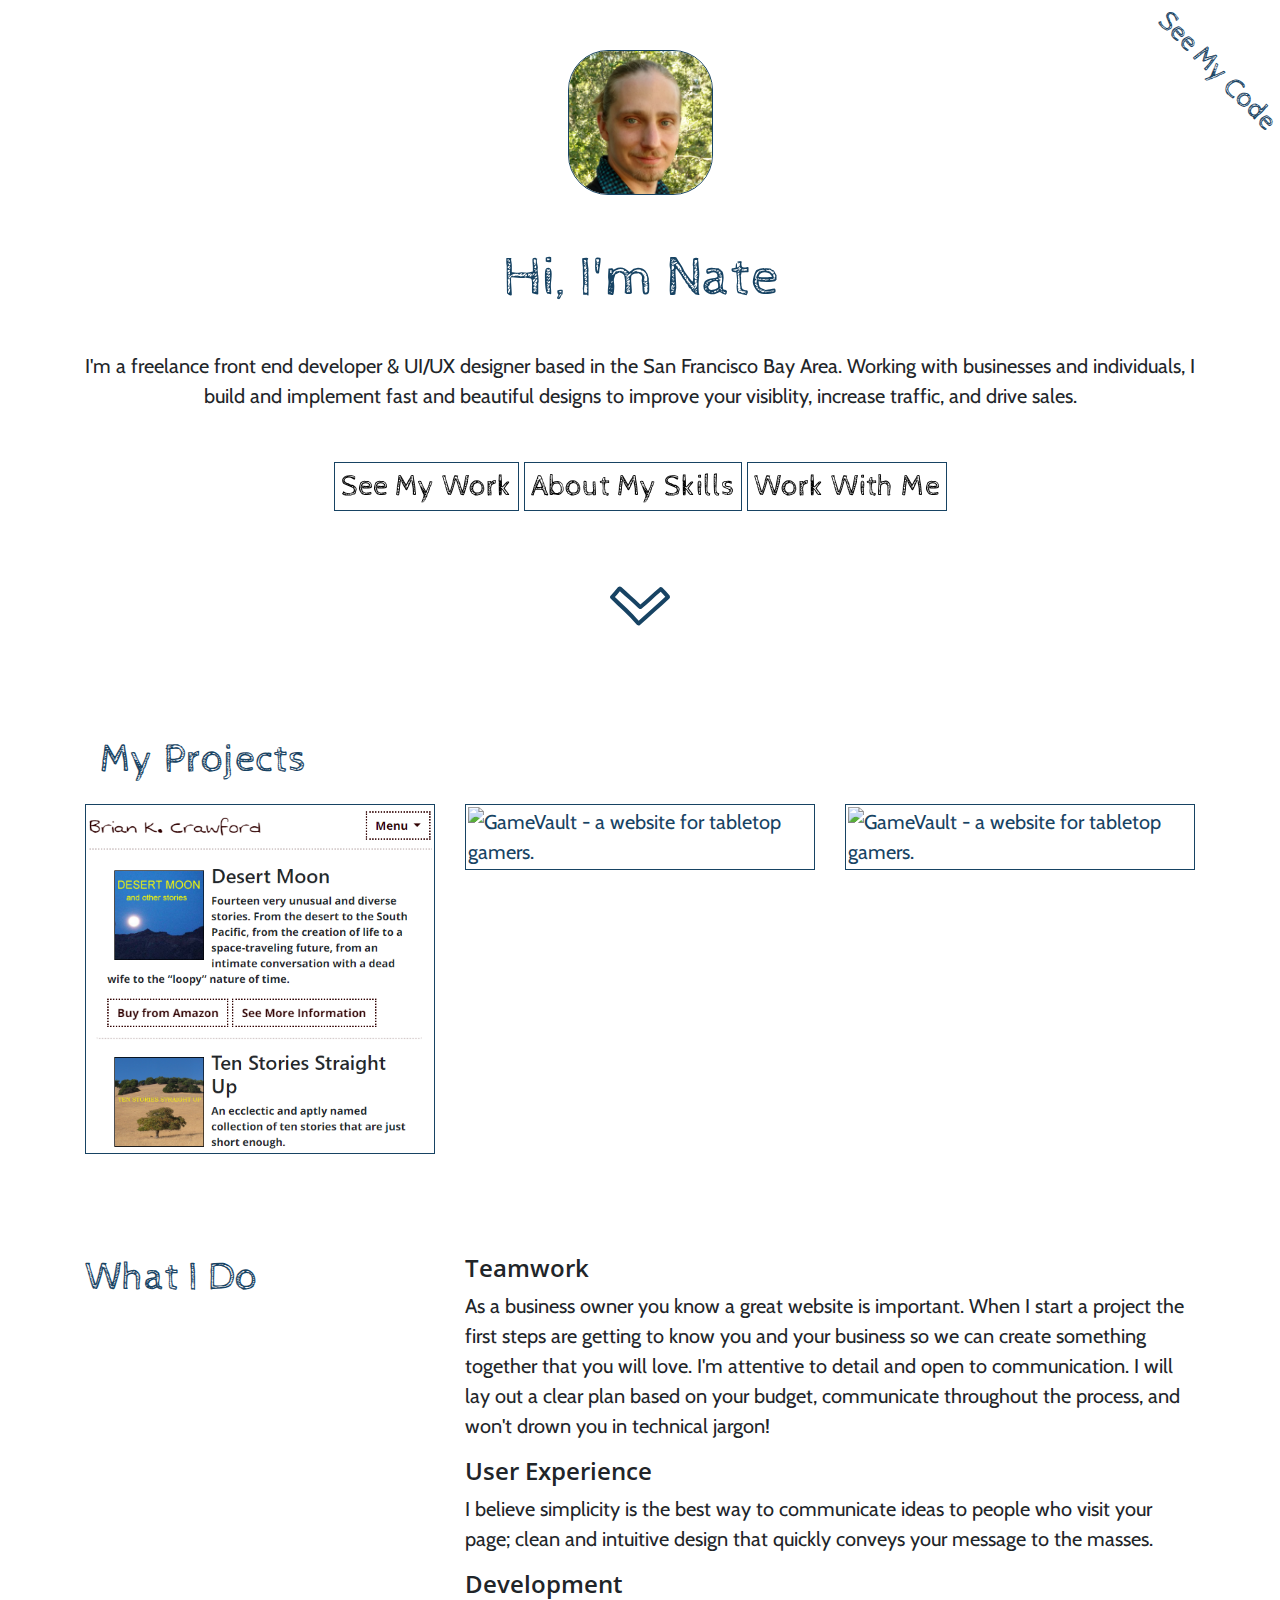
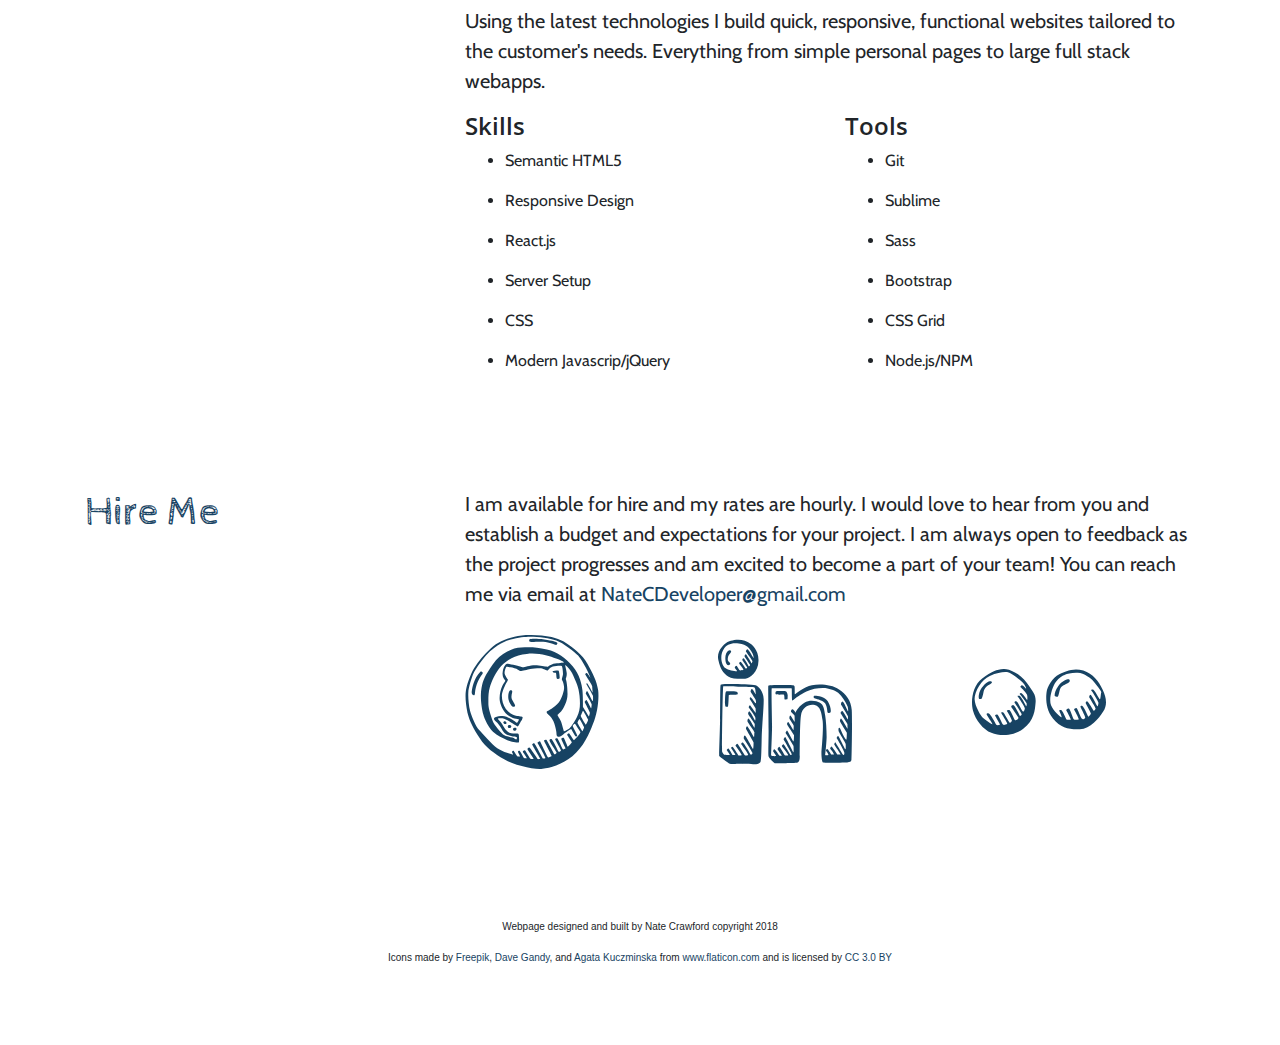
==== commit b0f87b9f: "made icons more responsive" ====
--- a/index.html
+++ b/index.html
@@ -186,19 +186,19 @@
         <div class="col-sm-8">
           <p> I am available for hire and my rates are hourly. I would love to hear from you and establish a budget and expectations for your project. I am always open to feedback as the project progresses and am excited to become a part of your team! You can reach me via email at <a href="mailto:NateCDeveloper@gmail.com">NateCDeveloper@gmail.com</a> </p>
           <div class="row">
-            <div class="col-sm-4 social-link">
+            <div class="col social-link pulse">
               <a href="https://www.linkedin.com/in/nate-crawford/">
                 <img src="./assets/github-draw-logo.svg"/>
               </a>
             </div>
 
-            <div class="col-sm-4 social-link">
+            <div class="col social-link pulse">
               <a href="https://github.com/ArbutusNate">
                 <img src="./assets/linkedin-draw-logo.svg"/>
               </a>
             </div>
 
-            <div class="col-sm-4 social-link">
+            <div class="col social-link pulse">
               <a href="https://angel.co/nathan-crawford-1">
                 <img src="./assets/two-dots.svg"/>
               </a>
--- a/css/style.css
+++ b/css/style.css
@@ -55,7 +55,6 @@
   top: 10px;
   right: 10px;
   height: 40px;
-  /*color: black;*/
 }
 
 #img-frame {
@@ -94,7 +93,51 @@
 }
 
 .social-link a img {
+  margin-top: 10px;
   width: 60%;
+}
+
+@-webkit-keyframes pulse {
+  25% {
+    -webkit-transform: scale(1.2);
+    transform: scale(1.2);
+  }
+  75% {
+    -webkit-transform: scale(0.8);
+    transform: scale(0.8);
+  }
+}
+
+@keyframes pulse {
+  25% {
+    -webkit-transform: scale(1.2);
+    -ms-transform: scale(1.2);
+    transform: scale(1.2);
+  }
+  75% {
+    -webkit-transform: scale(0.8);
+    -ms-transform: scale(0.8);
+    transform: scale(0.8);
+  }
+}
+
+.pulse {
+  display: inline-block;
+  -webkit-transform: translateZ(0);
+  -ms-transform: translateZ(0);
+  transform: translateZ(0);
+  box-shadow: 0 0 1px rgba(0, 0, 0, 0);
+}
+
+.pulse:hover {
+  -webkit-animation-name: pulse;
+  animation-name: pulse;
+  -webkit-animation-duration: 4s;
+  animation-duration: 4s;
+  -webkit-animation-timing-function: linear;
+  animation-timing-function: linear;
+  -webkit-animation-iteration-count: infinite;
+  animation-iteration-count: infinite;
 }
 
 #footer {
@@ -151,14 +194,19 @@
 
   #ribbon-interior {
     visibility: visible;
-    background: #174363;
+    color: #174363;
+    font-family: 'Cabin Sketch', cursive;
     position: relative;
-    top: 185px;
-    right: 39px;
+    top: 196px;
+    right: 58px;
     text-align: center;
+    font-size: 28px;
     margin-top: 0px;
     transform: rotate(45deg);
     -webkit-transform: rotate(45deg);
+    -o-transform: rotate(45deg);
+    -ms-transform: rotate(45deg);
+    -moz-transform: rotate(45deg);
   }
 
   .gh-mark {
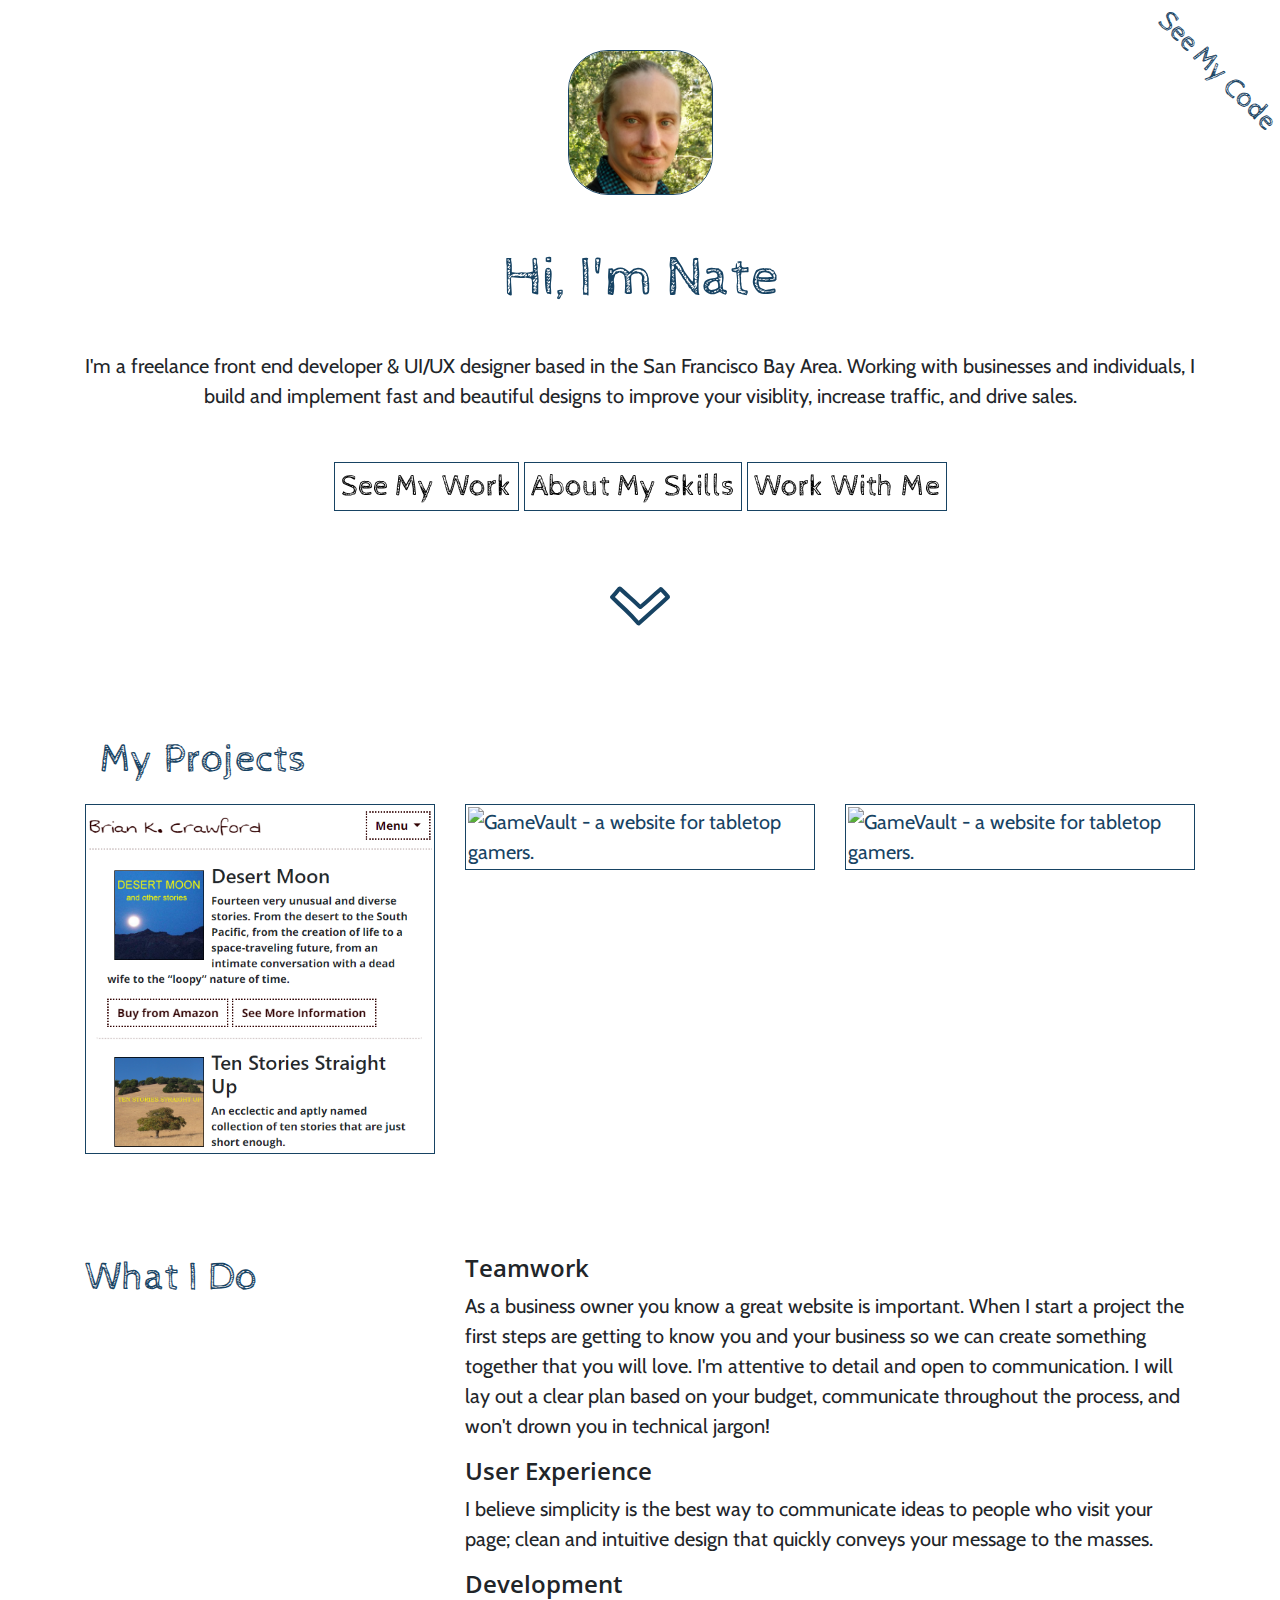
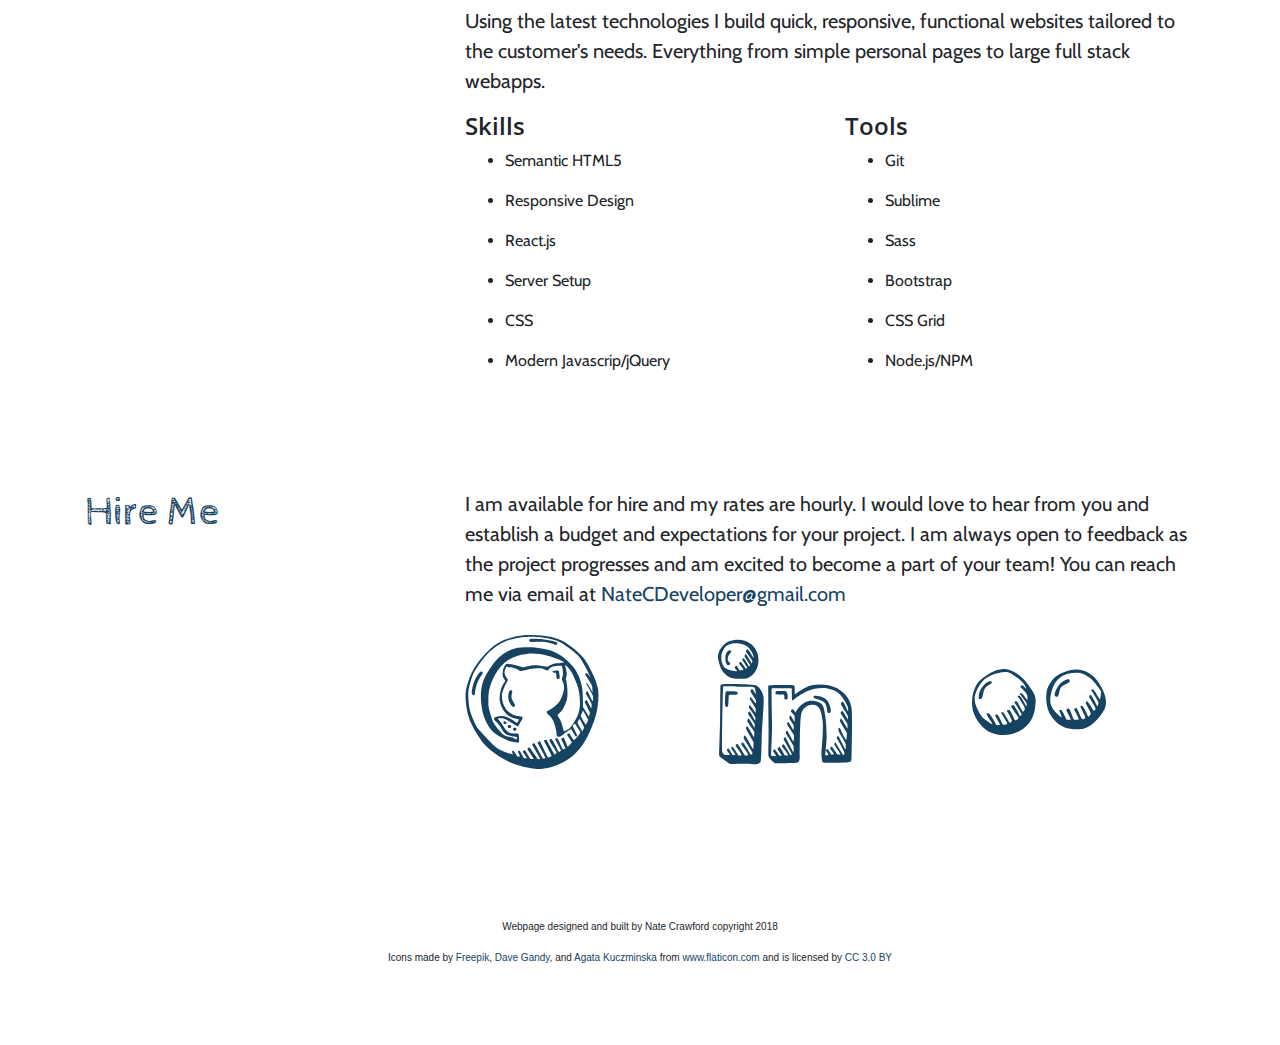
==== commit aa0272bb: "removing pulses" ====
--- a/index.html
+++ b/index.html
@@ -186,20 +186,20 @@
         <div class="col-sm-8">
           <p> I am available for hire and my rates are hourly. I would love to hear from you and establish a budget and expectations for your project. I am always open to feedback as the project progresses and am excited to become a part of your team! You can reach me via email at <a href="mailto:NateCDeveloper@gmail.com">NateCDeveloper@gmail.com</a> </p>
           <div class="row">
-            <div class="col social-link pulse">
-              <a href="https://www.linkedin.com/in/nate-crawford/">
+            <div title="GitHub" class="col social-link">
+              <a target="_blank" href="https://github.com/ArbutusNate">
                 <img src="./assets/github-draw-logo.svg"/>
               </a>
             </div>
 
-            <div class="col social-link pulse">
-              <a href="https://github.com/ArbutusNate">
+            <div title="LinkedIn" class="col social-link">
+              <a target="_blank" href="https://www.linkedin.com/in/nate-crawford/">
                 <img src="./assets/linkedin-draw-logo.svg"/>
               </a>
             </div>
 
-            <div class="col social-link pulse">
-              <a href="https://angel.co/nathan-crawford-1">
+            <div title="Angel.co" class="col social-link">
+              <a target="_blank" href="https://angel.co/nathan-crawford-1">
                 <img src="./assets/two-dots.svg"/>
               </a>
             </div>
--- a/css/style.css
+++ b/css/style.css
@@ -99,25 +99,25 @@
 
 @-webkit-keyframes pulse {
   25% {
-    -webkit-transform: scale(1.2);
-    transform: scale(1.2);
+    -webkit-transform: scale(1.000001);
+    transform: scale(1.000001);
   }
   75% {
-    -webkit-transform: scale(0.8);
-    transform: scale(0.8);
+    -webkit-transform: scale(0.9);
+    transform: scale(0.9);
   }
 }
 
 @keyframes pulse {
   25% {
-    -webkit-transform: scale(1.2);
-    -ms-transform: scale(1.2);
-    transform: scale(1.2);
+    -webkit-transform: scale(1.000001);
+    -ms-transform: scale(1.000001);
+    transform: scale(1.000001);
   }
   75% {
-    -webkit-transform: scale(0.8);
-    -ms-transform: scale(0.8);
-    transform: scale(0.8);
+    -webkit-transform: scale(0.9);
+    -ms-transform: scale(0.9);
+    transform: scale(0.9);
   }
 }
 
@@ -132,8 +132,8 @@
 .pulse:hover {
   -webkit-animation-name: pulse;
   animation-name: pulse;
-  -webkit-animation-duration: 4s;
-  animation-duration: 4s;
+  -webkit-animation-duration: .5s;
+  animation-duration: .5s;
   -webkit-animation-timing-function: linear;
   animation-timing-function: linear;
   -webkit-animation-iteration-count: infinite;
